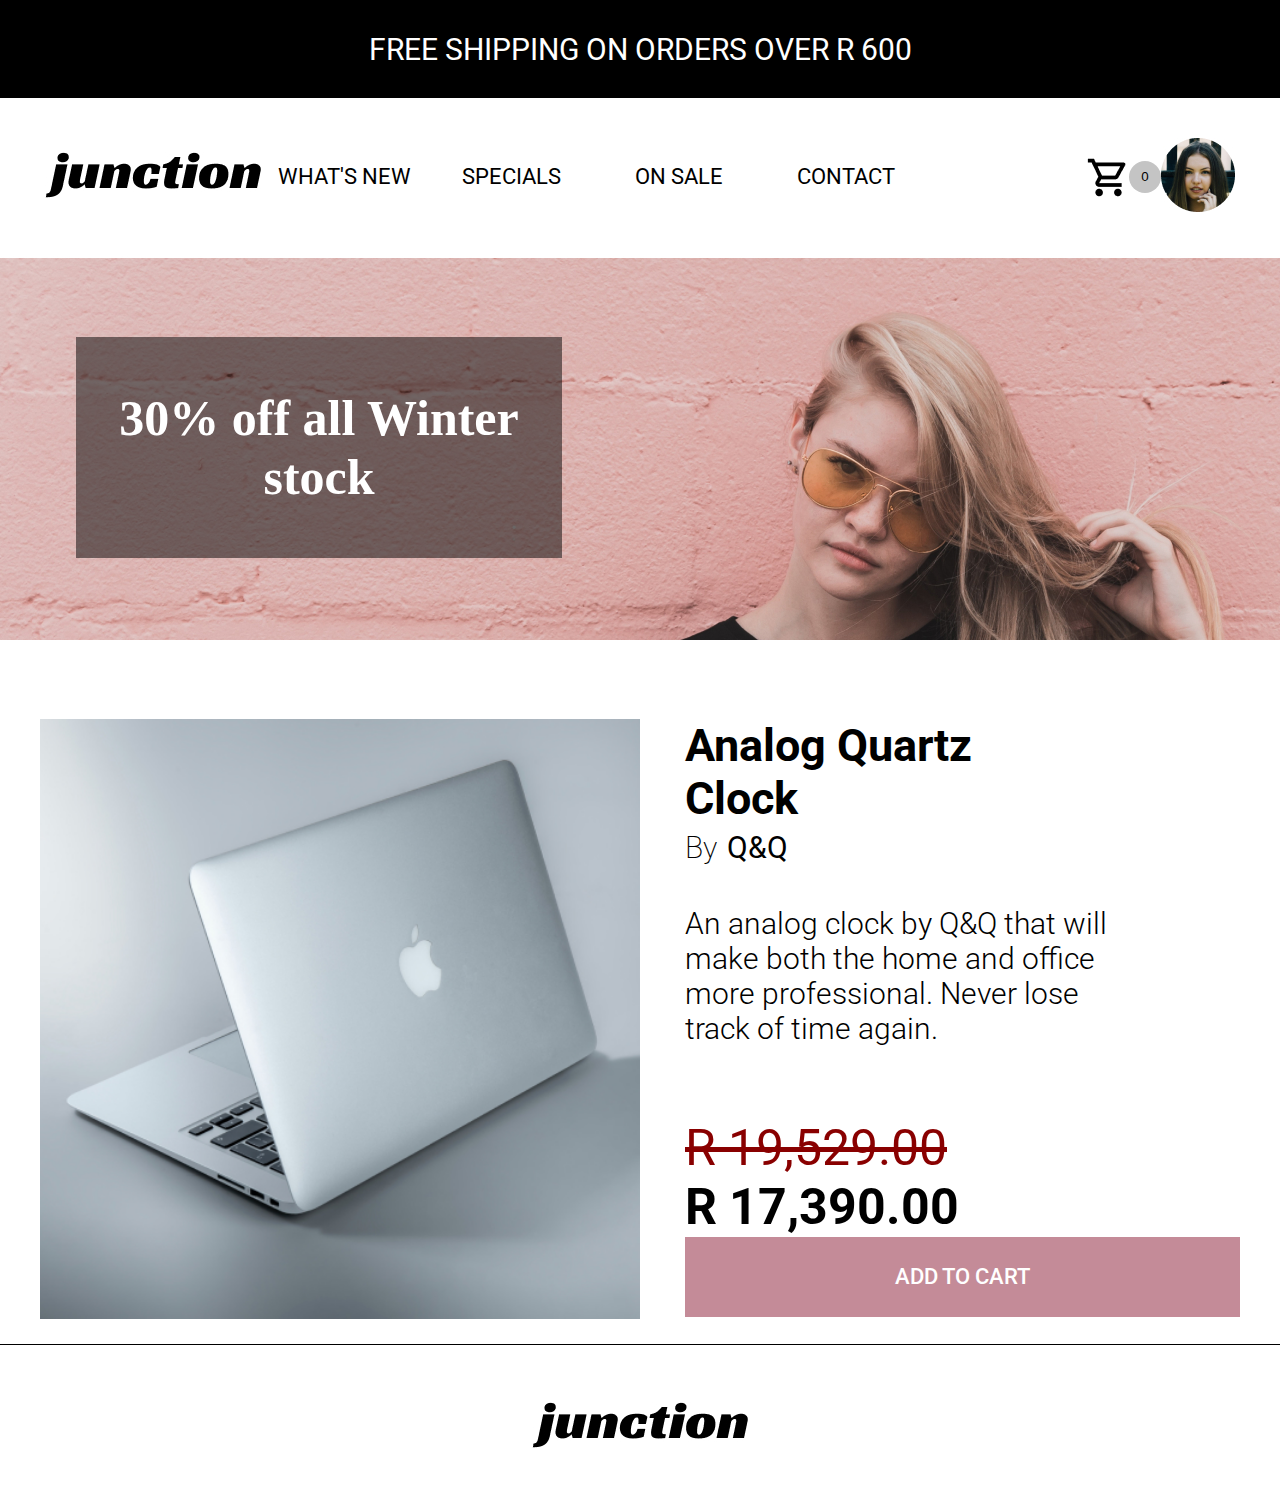
==== product.html @ 3b8604c0 "created the product page" ====
<!DOCTYPE html>
<html lang="en">
<head>
  <meta charset="UTF-8">
  <meta http-equiv="X-UA-Compatible" content="IE=edge">
  <meta name="viewport" content="width=device-width, initial-scale=1.0">
  <title>Product</title>
  <link rel="stylesheet" href="./styles.css">
</head>
<body>
  <header>
    <div class="discount-banner">
      <h1>free shipping on orders over R 600</h1>
    </div>
    <nav>
      <div class="link-logo">
        <a href="#">
          <img src="./img/Logo.jpg" alt="Logo">
        </a>
        <ul class="menu">
          <li><a href="#">What's new</a></li>
          <li><a href="#">specials</a></li>
          <li><a href="#">on sale</a></li>
          <li><a href="#">contact</a></li>
        </ul>
      </div>
      <div class="cart-profile">
        <div class="cart">
          <button class="trolly">
            <img src="./img/Vector (1).png" alt="Cart">
          </button>
          <button class="items-number">0</button>
        </div>
        <div class="profile-image">
          <img src="./img/image.jpg" alt="Profile">
        </div>
      </div>
    </nav>
  </header>
  <main>
    <article>
      <div class="banner">
        <div class="banner-text-container">
          <h1>30% off all Winter stock</h1>
        </div>
      </div>
    </article>
    <div class="product-card">
      <div class="product-container">
        <div class="image">
          <img src="./img/image 1.jpg" alt="Product image">
        </div>
        <div class="description">
          <div class="title-desc">
            <div class="title">
              <h3>Analog Quartz Clock</h3>
            </div>
            <div class="by">
              <h4>By      <span>   Q&Q</span></h4>
            </div>
            <div class="short-desc">
              <h4>An analog clock by Q&Q that will make both the home and office more professional. Never lose track of time again.</h4>
            </div>
          </div>
          <div class="price-cart">
            <div class="price">
              <h4 class="previous">R 19,529.00</h4>
              <h4 class="current">R 17,390.00</h4>
            </div>
            <div class="add-to-cart">
              <div class="promo-btn">
                <button><span>add to cart</span></button>
              </div>
            </div>
          </div>
        </div>
      </div>
  </main>
  <footer>
    <div class="img-container">
      <img src="./img/Logo.jpg" alt="">
    </div>
  </footer>
  <script src="script.js"></script>
</body>
</html>
---- styles.css ----
@import url('https://fonts.googleapis.com/css2?family=Roboto:wght@100;400&display=swap');
@import url('https://fonts.googleapis.com/css2?family=Arvo:ital,wght@1,700&display=swap');
*{
  margin: 0;
  padding: 0;
  box-sizing: border-box;
}
body{
  font-family: sans-serif;
  padding: 0px;
  box-sizing: border-box;
}
html, body {
  margin: 0;
  padding: 0px;
}
header{
  height: 256px;
  width: 100%;
}
.discount-banner{
  display: flex;
  align-items: center;
  justify-content: center;
  width: 100%;
  height: 98px;
  text-align: center;
  background-color: #000;
}
.discount-banner h1{
  font-family: 'Roboto';
  font-style: normal;
  font-weight: 400;
  font-size: 30px;
  line-height: 35px;
  display: flex;
  align-items: center;
  text-align: center;

  color: #FFFFFF;
  text-transform: uppercase;
}

/*Navigation bar*/

nav{
  display: flex;
  align-items: center;
  justify-content: space-between;
  padding: 0px 45px;
  width: 100%;
}
.link-logo{
  display: flex;
  height: 157px;
  align-items: center;
}
.menu {
  display: flex;
  flex-direction: row;
}
.menu li a{
  font-family: 'Roboto';
  font-weight: 400;
  font-size: 22px;
  line-height: 26px;
  text-decoration: none;
  cursor: pointer;
  color: #000;
}
.menu a:hover{
  background-color: var(--banner-bg-color);
  color: var(--h1-color);
}
.menu li{
  text-transform: uppercase;
  list-style: none;
  width: 167px;
  height: 108px;
  display: flex;
  justify-content: center;
  align-items: center;
  padding: 5px 14px;
}

.cart-profile{
  display: flex;
  flex-direction: row;
  justify-content: space-between;
}
.cart{
  display: flex;
  justify-content: center;
  align-items: center;
}
.cart button.trolly{
  width: 37px;
  height: 37px;
  margin-right: 5px;
  background:#fff;
  border: none;
}
button.items-number{
  width: 32px;
  height: 32px;
  border-radius: 35px;
  /* margin-right: 77px; */
  border: none;
  background-color: #C4C4C4;
}
button:hover{
  cursor: pointer;
}

/* Footer */

footer{
  width: 100%;
  height: 159px;
  border-top: 1px solid #000;
  bottom: 0px;
  display: flex;
  justify-content: center;
}
footer .img-container{
  height: 159px;
  width: 218px;
  display: flex;
  justify-content: center;
  align-items: center;
}


/** Banner**/
.banner{
  padding: 81px 0px;
  padding-left: 76px;
  width: 100%;
  height: 384px;
  background-image: url("./img/banner.jpg");
}
.banner-text-container{
  width: 486px;
  height: 221px;
  display: flex;
  justify-content: center;
  align-items: center;
  padding: 76px 0px;
  background: rgba(0, 0, 0, 0.5);
}
.banner-text-container h1{
  font-family: 'Rockwell Extra Bold';
  font-style: normal;
  font-weight: 800;
  font-size: 50px;
  line-height: 59px;
  display: flex;
  align-items: center;
  text-align: center;
  
  color: #FFFFFF;
}
/*Title of products*/
.heading{
  width: 304px;
  height: 70px;
  margin: 50px 0px;
}
.heading h1{
  font-family: 'Roboto';
  font-style: normal;
  font-weight: 400;
  font-size: 60px;
  line-height: 70px;

  color: #000000;
}

/*Product*/
article{
  width: 100%;
}
.products{
  padding: 0px 10px;
}
.products ul{
  display: grid;
  grid-template-columns: repeat(3, 1fr);
  gap: 39px;
}
.product{
  display: flex;
  flex-direction: column;
  height: 794px;
  margin: 10px 0px;
}
.product-image{
  position: relative;
}
.product-image img{
  position: relative;
  display: block;
  width: 100%;
  height: 350px;
  margin-bottom: 40px;
}

.sale-percent{
  position: absolute;
  left: 65%;
  right: 0%;
  top: 2.97%;
  bottom: 90.04%;
  width: 156px;
  height: 66px;
  font-family: 'Roboto';
  font-style: normal;
  font-weight: 700;
  font-size: 30px;
  line-height: 35px;
  display: flex;
  align-items: center;
  text-align: right;
  color: #fff;
  background: rgba(0, 0, 0, 0.5);
  display: flex;
  justify-content: center;
}

.product-details{
  display: flex;
  flex-direction: column;
  justify-content: space-between;
  height: 400px;
  padding-left: 26px;
  padding-right: 34px;
}
.description h1{
  font-family: 'Roboto';
  font-style: normal;
  font-weight: 700;
  font-size: 38px;
  line-height: 53px;

  display: flex;
  align-items: center;

  color: #000000;
}
.description h2{
  margin-top: 19px;
  font-family: 'Roboto';
  font-style: normal;
  font-weight: 300;
  font-size: 30px;
  line-height: 35px;
  color: #000000;
}
.price-cart{
  height: 110px;
  display: flex;
  justify-content: space-between;
  padding-right: 28px;
  align-items: flex-end;
}

.previous{
  font-family: 'Roboto';
  font-style: normal;
  font-weight: 400;
  font-size: 30px;
  line-height: 59px;

  display: flex;
  align-items: center;
  text-decoration-line: line-through;

  color: #890000;
}

.current{
  font-family: 'Roboto';
  font-style: normal;
  font-weight: 700;
  font-size: 30px;
  line-height: 59px;

  display: flex;
  align-items: center;

  color: #000000;
}
.add-to-cart{
  width: 61px;
  height: 100%;
  display: flex;
  align-items: flex-end;
  padding-bottom: 10px;
}
.add-to-cart button{
  border: none;
  background: #fff;
}
.add-to-cart button img{
  height: 50px;
}
/* Product List*/

.list-items{
  display: flex;
  justify-content: space-between;
  /* padding: 0px 72px; */
  list-style-type: none;
}
.show-more{
  display: flex;
  justify-content: center;
  align-items: center;
  margin-top: 72px;
  margin-bottom: 350px;
}
.show-more .promo-btn button {
  width: 374px;
  height: 80px;
  color: #fff;
  border: none;
  box-sizing: border-box;
  background: #C48B98;
  font-family: 'Roboto';
  font-style: normal;
  font-weight: 500;
  font-size: 22px;
  line-height: 26px;
  text-transform: uppercase;
}
.show-more .promo-btn button:hover{
  background: #DAA0AD;
}
.heading{
  display: flex;
  width: 100%;
  justify-content: center;
  align-items: center;
}
.heading h1{
  font-family: 'Roboto';
  font-style: normal;
  font-weight: 400;
  font-size: 60px;
  line-height: 70px;

  color: #000000;
}

/*Single Product*/
.product-card{
  width: 100%;
  height: 600px;
  display: flex;
  justify-content: center;
  margin-bottom: 25px;
  margin-top: 79px;
}
.product-container{
  width: 1200px;
  height: 600px;
  display: flex;
  flex-direction: row;
  justify-content: space-between;
  /* box-shadow: 0px 15px 30px 7px rgba(0, 0, 0, 0.05); */
  border-radius: 6px;
}
.image{
  width: 600px;
  height: 600px;
}
.image img{
  width: 600px;
  height: 600px;
}
.description{
  width: 600px;
  height: 600px;
  display: flex;
  flex-direction: column;
  justify-content: space-between;
  padding: 0px 45px;
}
.description .title-desc{
  display: flex;
  flex-direction: column;
}
.title-desc .title{
  display: flex;
  flex-direction: column;
  justify-content: space-between;
  width: 400px;
}
.title h3{
  font-family: 'Roboto';
  font-style: normal;
  font-weight: 700;
  font-size: 45px;
  line-height: 53px;
  display: flex;
  align-items: center;

  color: #000000;
}
.short-desc{
  width: 440px;
  height: 161px;
}
.short-desc h4{
  font-family: 'Roboto';
  font-style: normal;
  font-weight: 300;
  font-size: 30px;
  line-height: 35px;
  color: #000000;
}
.description .price-cart{
  width: 455px;
  height: 200px;
  display: flex;
  flex-direction: column;
  justify-content: space-between;
  align-items: flex-start;
  padding: 0px;
}
.add-to-cart{
  display: flex;
  justify-content: flex-start;
}
.add-to-cart .promo-btn button {
  width: 555px;
  height: 80px;
  color: #fff;
  border: none;
  box-sizing: border-box;
  background: #C48B98;
  font-family: 'Roboto';
  font-style: normal;
  font-weight: 500;
  font-size: 22px;
  line-height: 26px;
  text-transform: uppercase;
}
.add-to-cart .promo-btn button:hover{
  background: #DAA0AD;
}

.price .previous{
  font-family: 'Roboto';
  font-style: normal;
  font-weight: 400;
  font-size: 50px;
  line-height: 59px;
  /* identical to box height */

  display: flex;
  align-items: center;
  text-decoration-line: line-through;

  color: #890000;
}

.price .current{
  font-family: 'Roboto';
  font-style: normal;
  font-weight: 700;
  font-size: 50px;
  line-height: 59px;
  /* identical to box height */

  display: flex;
  align-items: center;

  color: #000000;
}
.by{
  margin-top: 5px;
  margin-bottom: 41px;
}
.by h4{
  font-family: 'Roboto';
  font-style: normal;
  font-weight: 200;
  font-size: 30px;
  line-height: 35px;
  display: flex;
  align-items: center;

  color: #000000;
}
.by h4 span{
  margin-left: 10px;
  font-weight: 400;
}
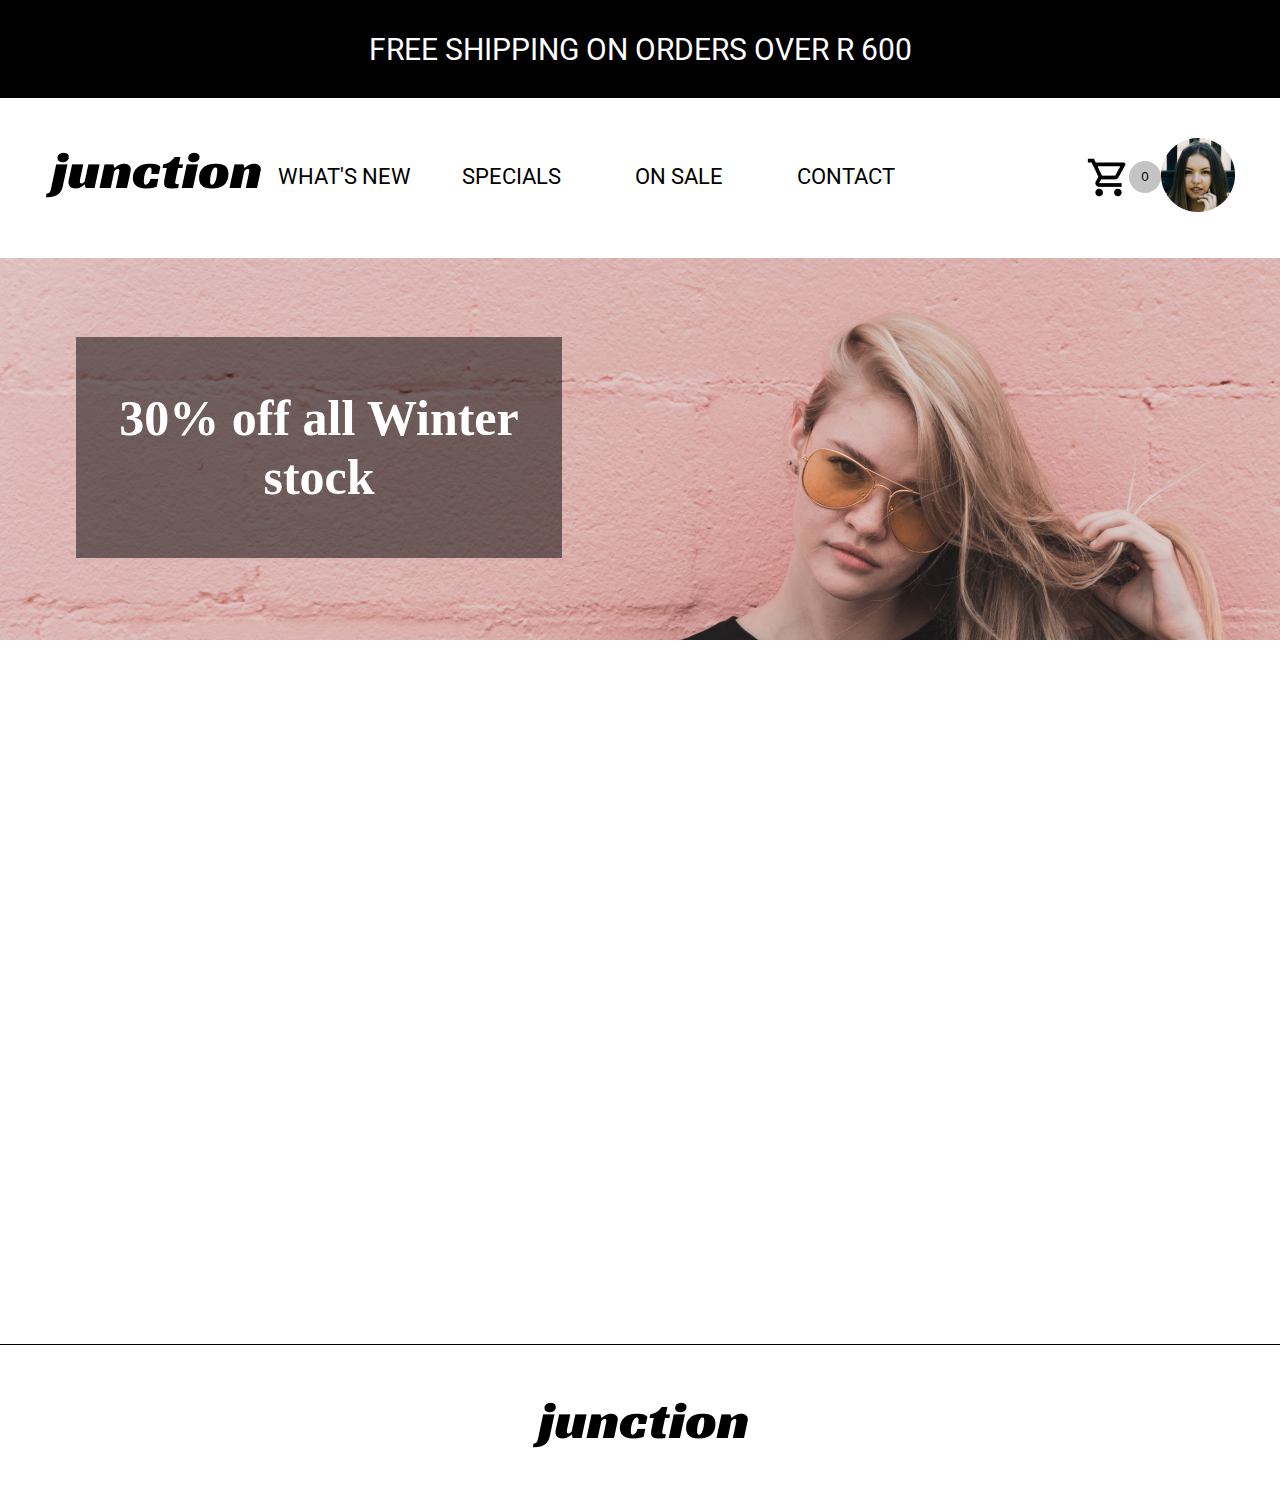
==== commit 686fdb1f: "Product page: Generate product card" ====
--- a/product.html
+++ b/product.html
@@ -45,12 +45,12 @@
         </div>
       </div>
     </article>
-    <div class="product-card">
+    <div class="product-card" id="product-card">
       <div class="product-container">
         <div class="image">
           <img src="./img/image 1.jpg" alt="Product image">
         </div>
-        <div class="description">
+        <div class="description-product">
           <div class="title-desc">
             <div class="title">
               <h3>Analog Quartz Clock</h3>
@@ -81,6 +81,6 @@
       <img src="./img/Logo.jpg" alt="">
     </div>
   </footer>
-  <script src="script.js"></script>
+  <script src="./product.js" type="module" defer></script>
 </body>
 </html>--- a/styles.css
+++ b/styles.css
@@ -58,6 +58,9 @@
 .menu {
   display: flex;
   flex-direction: row;
+}
+a{
+  text-decoration: none;
 }
 .menu li a{
   font-family: 'Roboto';
@@ -378,7 +381,7 @@
   width: 600px;
   height: 600px;
 }
-.description{
+.description-product{
   width: 600px;
   height: 600px;
   display: flex;
@@ -386,7 +389,7 @@
   justify-content: space-between;
   padding: 0px 45px;
 }
-.description .title-desc{
+.description-product .title-desc{
   display: flex;
   flex-direction: column;
 }
@@ -419,7 +422,7 @@
   line-height: 35px;
   color: #000000;
 }
-.description .price-cart{
+.description-product .price-cart{
   width: 455px;
   height: 200px;
   display: flex;
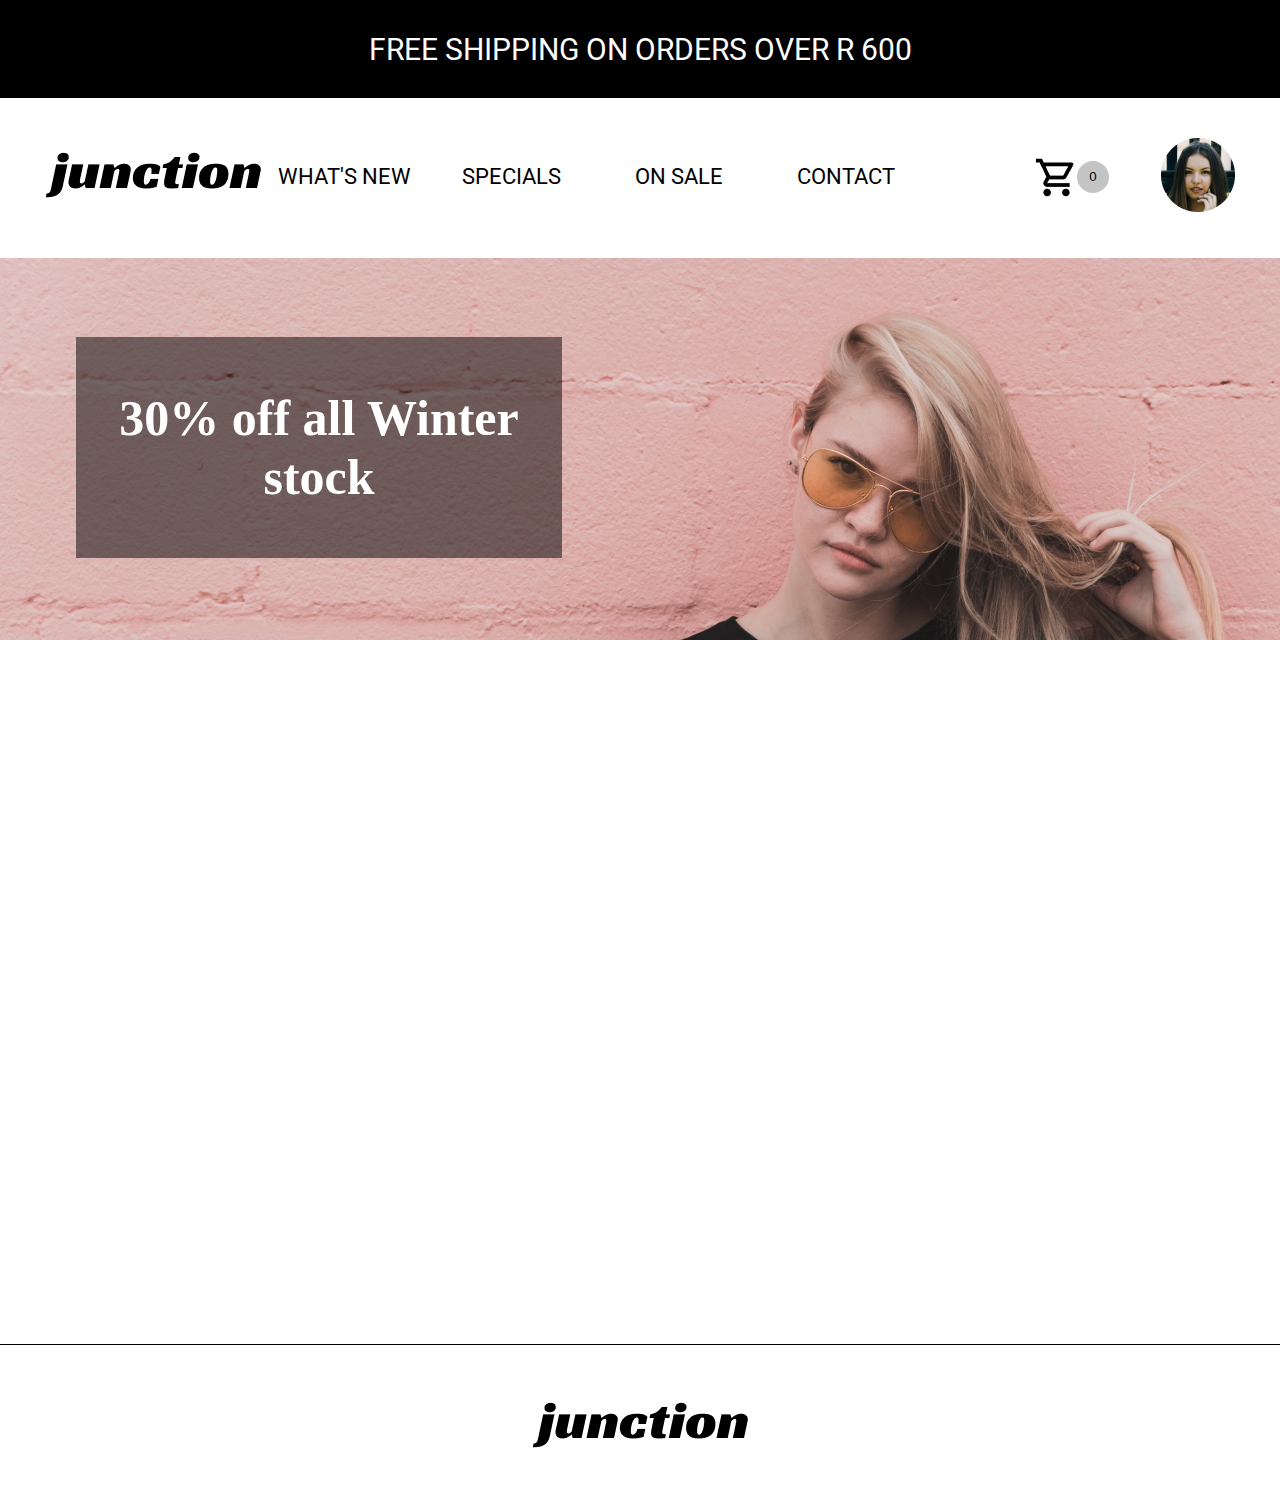
==== commit 4293b07f: "changed the href links" ====
--- a/product.html
+++ b/product.html
@@ -14,7 +14,7 @@
     </div>
     <nav>
       <div class="link-logo">
-        <a href="#">
+        <a href="./index.html">
           <img src="./img/Logo.jpg" alt="Logo">
         </a>
         <ul class="menu">
--- a/styles.css
+++ b/styles.css
@@ -87,6 +87,7 @@
 }
 
 .cart-profile{
+  width: 200px;
   display: flex;
   flex-direction: row;
   justify-content: space-between;
@@ -315,6 +316,9 @@
   /* padding: 0px 72px; */
   list-style-type: none;
 }
+/* .products ul li:nth-child(n+4) {
+  display:none;
+} */
 .show-more{
   display: flex;
   justify-content: center;
@@ -499,4 +503,217 @@
 .by h4 span{
   margin-left: 10px;
   font-weight: 400;
+}
+
+/*Checkout*/
+.cart-container{
+  display: flex;
+  justify-content: center;
+  align-items: center;
+  padding-top: 85px;
+}
+.cart-summary{
+  width: 1000px;
+  height: 700px;
+  background: #FFFFFF;
+  border: 1px solid #636363;
+  box-sizing: border-box;
+  padding-left: 47px;
+  position: relative;
+}
+.summary-header{
+  display: flex;
+  flex-direction: row;
+  padding-top: 44px;
+  margin-bottom: 82px;
+}
+.summary-header h1{
+  font-family: 'Roboto';
+  font-style: normal;
+  font-weight: 700;
+  font-size: 45px;
+  line-height: 53px;
+  /* identical to box height */
+
+  display: flex;
+  align-items: center;
+  text-align: center;
+
+  color: #000000;
+}
+.summary-header button{
+  padding-left: 39px;
+  border: none;
+  background: #fff;
+  font-family: 'Roboto';
+  font-style: normal;
+  font-weight: 400;
+  font-size: 30px;
+  line-height: 35px;
+  text-decoration-line: underline;
+
+  color: #000000;
+}
+li{
+  list-style: none;
+}
+.summary-list{
+  max-height:350px;
+  overflow-y:auto;
+}
+.summary-list li{
+  display: flex;
+  flex-direction: row;
+  /* border-bottom:3px solid #000; */
+}
+.summary-list li img{
+  width: 100px;
+  height: 100px;
+  margin-right: 29px;
+}
+.prod-item-desc{
+  height: 100px;
+  width: 770px;
+  display: flex;
+  flex-direction: column;
+  justify-content: space-between;
+}
+.item-heading{
+  display: flex;
+  flex-direction: row;
+  justify-content: space-between;
+  width: 770px;
+}
+.remove-item{
+  display: flex;
+  justify-content: flex-end;
+  width: 770px;
+  font-family: 'Roboto';
+  font-style: normal;
+  font-weight: 400;
+  font-size: 30px;
+  line-height: 35px;
+  text-decoration-line: underline;
+
+  color: #000000;
+}
+.remove-item button{
+  background: #fff;
+  border: none;
+}
+hr{
+  margin-top: 17px;
+  display: block;
+  width: 900px;
+  /* margin-before: 0.5em; 
+  margin-after: 0.5em; 
+  margin-start: auto; 
+  margin-end: auto;  */
+  overflow: hidden; 
+  border-style: inset; 
+  border-width: 1px;
+}
+.total-container{
+  width: 900px;
+  height: 150px;
+  bottom: 0px;
+  display: flex;
+  flex-direction: row;
+  justify-content: flex-end;
+  position: absolute;
+  bottom: 0px;
+}
+.subtotal{
+  display: flex;
+  flex-direction: column;
+  justify-content: end;
+  width: 400px;
+}
+.label-amount{
+  display: flex;
+  flex-direction: row;
+  justify-content: space-between;
+}
+.label-amount.total{
+  font-family: 'Roboto';
+  font-style: normal;
+  font-weight: 700;
+  font-size: 45px;
+  line-height: 53px;
+  /* identical to box height */
+
+  display: flex;
+  align-items: center;
+  text-align: right;
+
+  color: #000000;
+}
+.label-amount.total label{
+  display: inline-block;
+  width: 150px;
+  text-align: right;
+}
+.label-amount.vat{
+  font-family: 'Roboto';
+  font-style: normal;
+  font-weight: 400;
+  font-size: 35px;
+  line-height: 41px;
+  /* identical to box height */
+
+  display: flex;
+  align-items: center;
+  text-align: right;
+
+  color: #000000;
+  margin-bottom: 9px;
+}
+.label-amount.vat label{
+  display: inline-block;
+  width: 150px;
+  text-align: right;
+}
+.label-amount.sub{
+  font-family: 'Roboto';
+  font-style: normal;
+  font-weight: 400;
+  font-size: 35px;
+  line-height: 41px;
+  /* identical to box height */
+
+  display: flex;
+  align-items: center;
+  text-align: right;
+
+  color: #000000;
+  margin-bottom: 9px;
+}
+.label-amount.sub label{
+  display: inline-block;
+  width: 150px;
+  text-align: right;
+}
+
+
+
+
+.cart-summary-empty{
+  margin: 0px 84px;
+  width: 100%;
+  height: 148px;
+
+  background: #FFFFFF;
+  border: 1px solid #636363;
+  box-sizing: border-box;
+  display: flex;
+  flex-direction: column;
+  justify-content: center;
+  align-items: center;
+}
+
+.shown{
+  display:block;
+}
+.hidden{
+  display:none;
 }